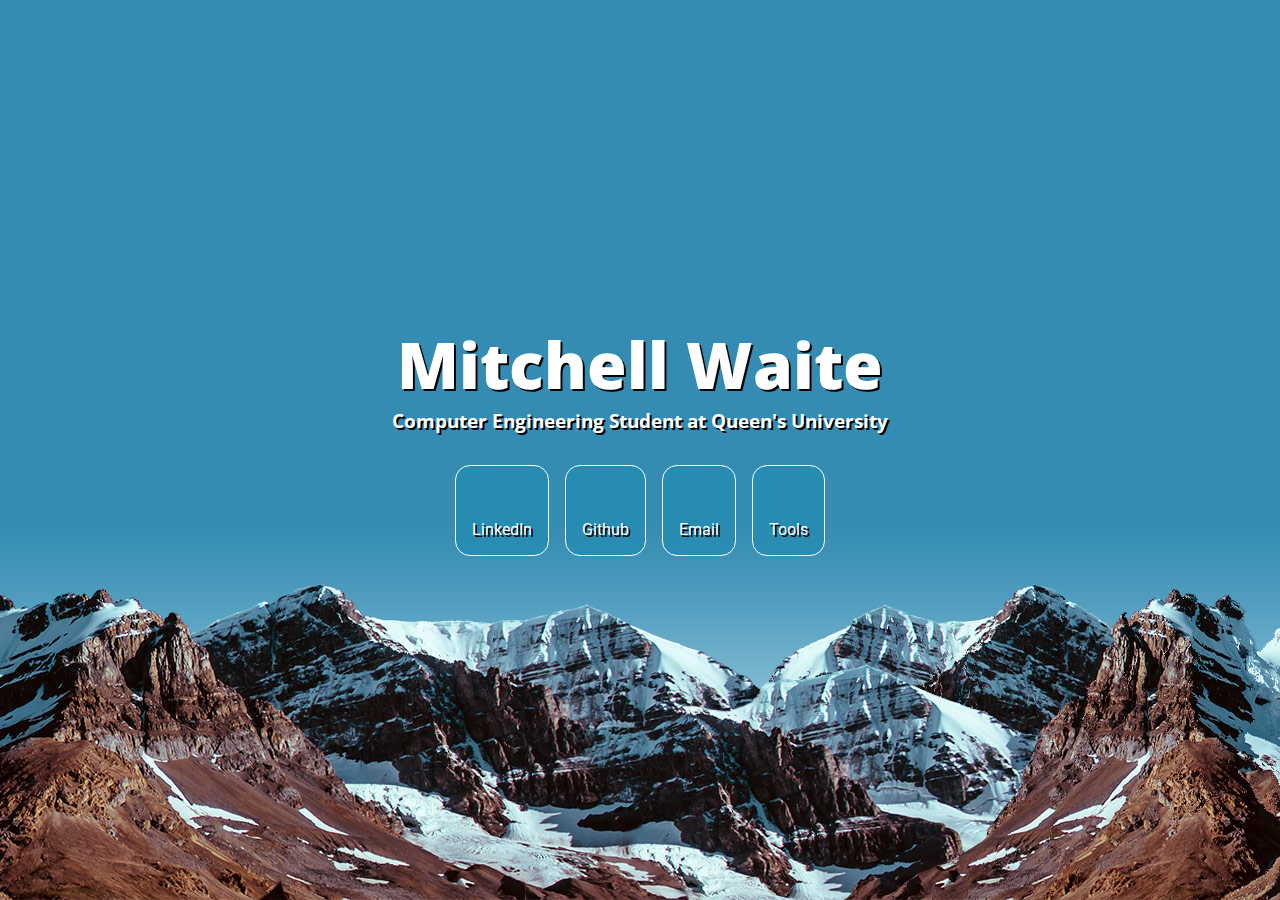
==== index.html @ 2f673f0b "commit website" ====
<!DOCTYPE html>

<html>
	<head>
		<title>Mitchell Waite</title>
		<meta charset="utf-8" />
      <meta name="description" content="">
      <meta name="author" content="Mitchell Waite">
      <link rel="shortcut icon" href="favicon.ico">
		<meta name="viewport" content="width=device-width, initial-scale=1" />
		<link rel="stylesheet" href="assets/css/main.css" />
      <link rel="stylesheet" href="https://use.fontawesome.com/releases/v5.5.0/css/all.css" integrity="sha384-B4dIYHKNBt8Bc12p+WXckhzcICo0wtJAoU8YZTY5qE0Id1GSseTk6S+L3BlXeVIU" crossorigin="anonymous">
      <script>
         (function(i,s,o,g,r,a,m){i['GoogleAnalyticsObject']=r;i[r]=i[r]||function(){
         (i[r].q=i[r].q||[]).push(arguments)},i[r].l=1*new Date();a=s.createElement(o),
         m=s.getElementsByTagName(o)[0];a.async=1;a.src=g;m.parentNode.insertBefore(a,m)
         })(window,document,'script','https://www.google-analytics.com/analytics.js','ga');

         ga('create', 'UA-89822505-1', 'auto');
         ga('send', 'pageview');
     </script>
	</head>
	<body>

			<div id="main" style="display:flex;justify-content:center;align-items:center;">

				<!-- Header -->
					<div id="header" style="text-align: center">
						<h1>Mitchell Waite</h1>
						<h3>Computer Engineering Student at Queen's University</h3>
                  <div id="nav">
							<ul>
								<li>
                           <a href="https://ca.linkedin.com/in/mitchellwaite" target="_blank">
                              <div id="listItem">
                                 <i class="fab fa-linkedin"></i>
                                 <span class="label">
                                    <br/>LinkedIn
                                 </span>
                              </div>
                           </a>
                        </li>
								<li>
                           <a href="https://github.com/mitchellwaite/" target="_blank">
                              <div id="listItem">
                                 <i class="fab fa-github"></i>
                                 <span class="label">
                                    <br/>Github
                                 </span>
                              </div>
                           </a>
                        </li>
								<li>
                           <a href="mailto:mitchell.waite@outlook.com?subject=[mitchellwaite.ca]">
                              <div id="listItem">
                                 <i class="far fa-envelope-open"></i>
                                 <span class="label">
                                    <br/>Email
                                 </span>
                              </div>
                           </a>
                        </li>
                        <li>
                           <a href="tools.html">
                              <div id="listItem">
                                 <i class="fas fa-wrench"></i>
                                 <span class="label">
                                    <br/>Tools
                                 </span>
                              </div>
                           </a>
                        </li>
							</ul>
                  </div>
               </div>
			</div>
	</body>
</html>
---- assets/css/main.css ----
@import url('https://fonts.googleapis.com/css?family=Open+Sans|Roboto');

body{
   font-family: 'Open Sans', sans-serif;
   background-color: #348cb2;
}

#main {
   position: absolute;
   top:0;
   bottom:0; 
   left: 0;
   right: 0;

   color: white;
   text-shadow: 2px 2px black;

   background:url("bg.jpg") bottom left;
   background-repeat: repeat-x;
   z-index: 1;
}

#bottom {
  
   min-height: 5vh;
   z-index: 0;
}

h1{
   margin: 0;
   padding: 0;
   font-size: 4em;
   font-weight: 900;
}

#header h3{
   margin: 0;
   padding: 0;
}

#nav ul {
   list-style-type: none;
 
   text-align: center;

   margin: 1em auto;
   padding: 0em 0.5em;
   display: table;
}

#nav li {
   display: inline-block;
   text-align:center;
   margin: 0.5em;
   
}

#listItem {
   background-color: rgba(34, 140, 178, 0.7);
   border: 1px solid white;
   border-radius: 15px;
   padding: 1em;
   transition: all 0.5s ease;
}

#nav {
   margin-top: 1.5em;
}

#nav a {
   color: white;
   font-family: 'Roboto', sans-serif;
   text-decoration: none;
}

#tools ul {
   list-style-type: none;

   margin: 1em auto;
   padding: 0em 0.5em;
   display: table;
}

#tools li{
   margin-top: 0.5em;
   padding: 0em;
}

#tools a{
   color: white;
   font-family: 'Roboto', sans-serif;
   text-decoration: none;
}

#listItem:hover {
   background-color: rgba(255, 255, 255, 0.7);
}

i {
   font-size: 2em;
}
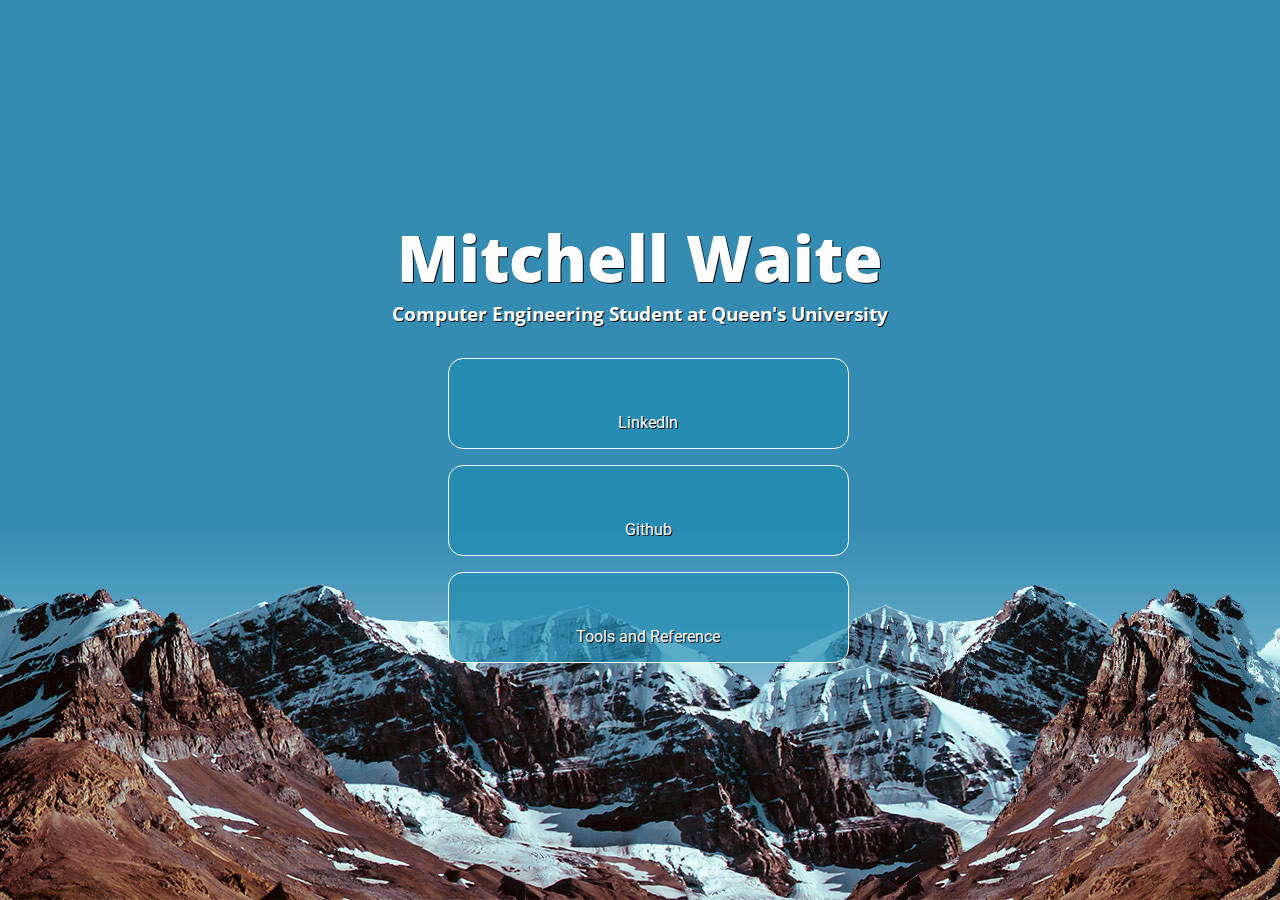
==== commit 3639255a: "Update index.html" ====
--- a/index.html
+++ b/index.html
@@ -10,18 +10,8 @@
 		<meta name="viewport" content="width=device-width, initial-scale=1" />
 		<link rel="stylesheet" href="assets/css/main.css" />
       <link rel="stylesheet" href="https://use.fontawesome.com/releases/v5.5.0/css/all.css" integrity="sha384-B4dIYHKNBt8Bc12p+WXckhzcICo0wtJAoU8YZTY5qE0Id1GSseTk6S+L3BlXeVIU" crossorigin="anonymous">
-      <script>
-         (function(i,s,o,g,r,a,m){i['GoogleAnalyticsObject']=r;i[r]=i[r]||function(){
-         (i[r].q=i[r].q||[]).push(arguments)},i[r].l=1*new Date();a=s.createElement(o),
-         m=s.getElementsByTagName(o)[0];a.async=1;a.src=g;m.parentNode.insertBefore(a,m)
-         })(window,document,'script','https://www.google-analytics.com/analytics.js','ga');
-
-         ga('create', 'UA-89822505-1', 'auto');
-         ga('send', 'pageview');
-     </script>
 	</head>
 	<body>
-
 			<div id="main" style="display:flex;justify-content:center;align-items:center;">
 
 				<!-- Header -->
@@ -50,22 +40,12 @@
                               </div>
                            </a>
                         </li>
-								<li>
-                           <a href="mailto:mitchell.waite@outlook.com?subject=[mitchellwaite.ca]">
-                              <div id="listItem">
-                                 <i class="far fa-envelope-open"></i>
-                                 <span class="label">
-                                    <br/>Email
-                                 </span>
-                              </div>
-                           </a>
-                        </li>
                         <li>
                            <a href="tools.html">
                               <div id="listItem">
                                  <i class="fas fa-wrench"></i>
                                  <span class="label">
-                                    <br/>Tools
+                                    <br/>Tools and Reference
                                  </span>
                               </div>
                            </a>
--- a/assets/css/main.css
+++ b/assets/css/main.css
@@ -13,7 +13,7 @@
    right: 0;
 
    color: white;
-   text-shadow: 2px 2px black;
+   text-shadow: 1px 1px black;
 
    background:url("bg.jpg") bottom left;
    background-repeat: repeat-x;
@@ -52,7 +52,7 @@
    display: inline-block;
    text-align:center;
    margin: 0.5em;
-   
+   width: 100%;   
 }
 
 #listItem {
@@ -84,6 +84,7 @@
 #tools li{
    margin-top: 0.5em;
    padding: 0em;
+   width: 100%;
 }
 
 #tools a{
@@ -98,4 +99,4 @@
 
 i {
    font-size: 2em;
-}+}
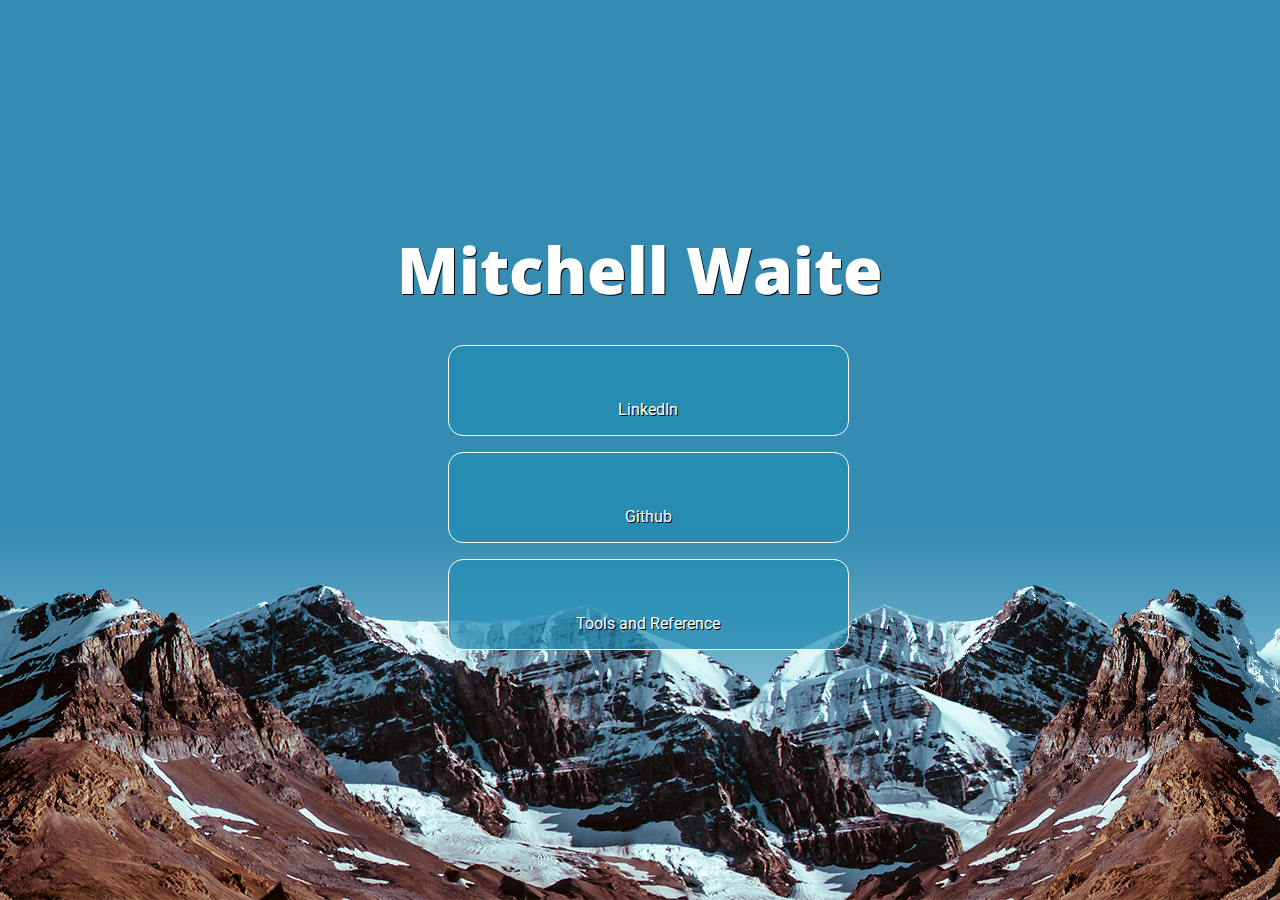
==== commit 85e507ef: "Update index.html" ====
--- a/index.html
+++ b/index.html
@@ -17,7 +17,7 @@
 				<!-- Header -->
 					<div id="header" style="text-align: center">
 						<h1>Mitchell Waite</h1>
-						<h3>Computer Engineering Student at Queen's University</h3>
+						<h3></h3>
                   <div id="nav">
 							<ul>
 								<li>
